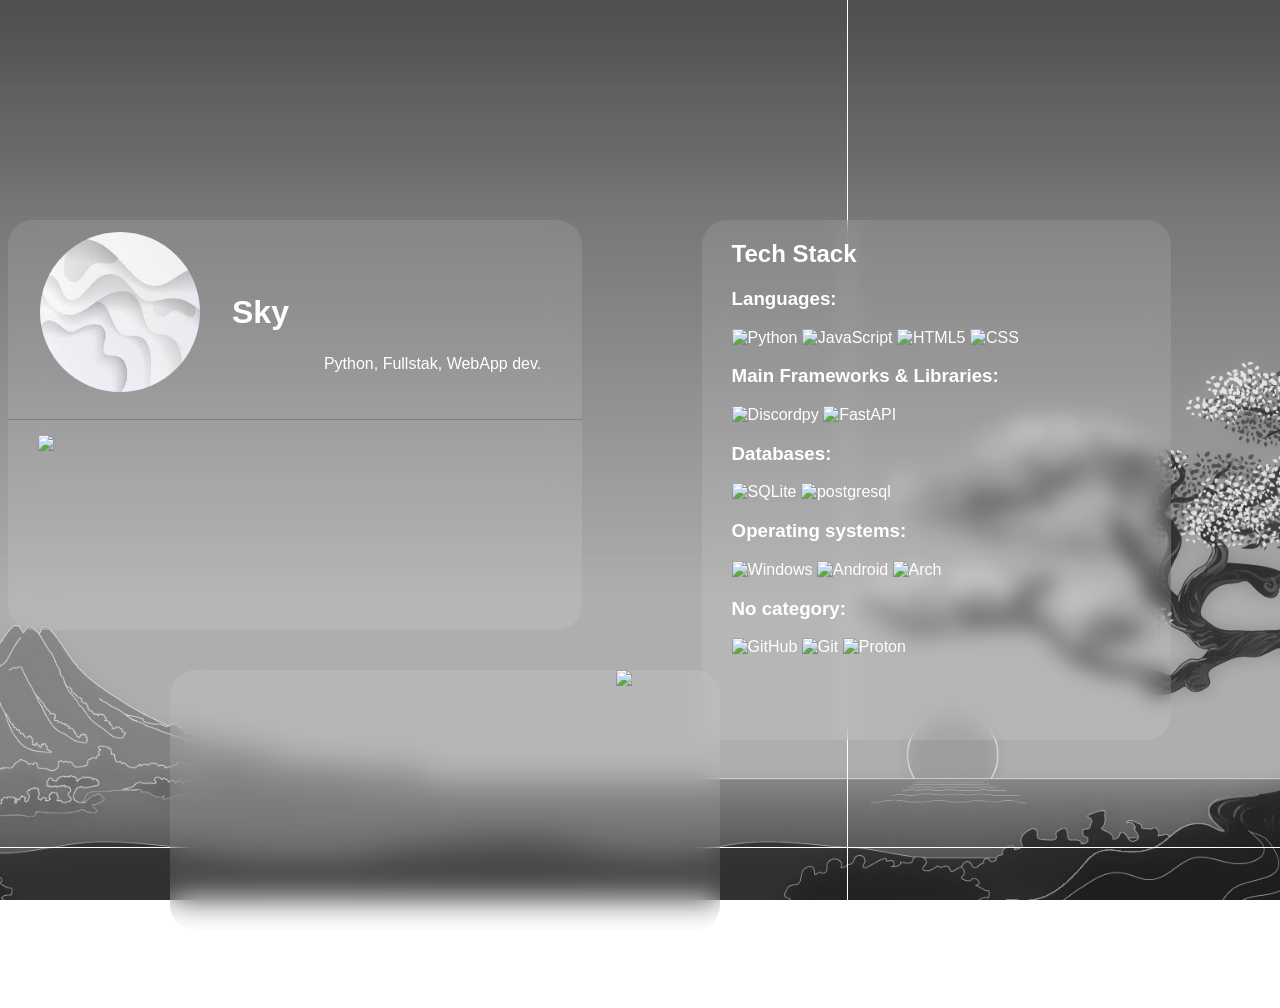
==== fix.html @ 6ad4c769 "Деплой на гит" ====
<!DOCTYPE html>
<html lang="ru">
<head>
    <meta charset="UTF-8">
    <title>Bio fix</title>
    <link rel="stylesheet" href="/style.css">
    <libk rel="icon" href=""
</head>
<body>

<div class="bg"></div>

<div class="wid-cont">
    <div id="widget">
        <header> 
            <img src="/ref/images.jpg" alt="avatar">
            <h1>Sky</h1>
            <p>Python, Fullstak, WebApp dev.</p>
        </header> 
    <div class="separator"></div>
        <div class="dis">
            <img src="https://lanyard.cnrad.dev/api/938136346147582045?animated=false&theme=dark&animatedDecoration=false&hideStatus=true&hideTag=true&hideProfile=true&bg=0%2C0%2C1" >
    </div>
   </div> 

    <div id="w-ts">
        <div id="ts">
            <h2 id="-tech-stack-">Tech Stack</h2>
            <h3 id="-languages-">Languages:</h3>
            <p><img src="https://img.shields.io/badge/python-3670A0?style=for-the-badge&amp;logo=python&amp;logoColor=ffdd54" alt="Python">
            <img src="https://img.shields.io/badge/javascript-323330.svg?style=for-the-badge&amp;logo=javascript&amp;logoColor=%23F7DF1E" alt="JavaScript">
            <img src="https://img.shields.io/badge/html5-E34F26.svg?style=for-the-badge&amp;logo=html5&amp;logoColor=white" alt="HTML5">
            <img src="https://img.shields.io/badge/css3-1572B6.svg?style=for-the-badge&amp;logo=css3&amp;logoColor=white" alt="CSS"></p>
            <h3 id="-main-frameworks-libraries-">Main Frameworks &amp; Libraries:</h3>
            <img src="https://custom-icon-badges.demolab.com/badge/Discord.py-323330?style=for-the-badge&amp;logo=discord-py&amp;logoColor=white" alt="Discordpy">
            <img src="https://img.shields.io/badge/FastAPI-009688?logo=fastapi&logoColor=white&style=for-the-badge" alt="FastAPI">
            <h3 id="-databases-">Databases:</h3>
            <img src="https://img.shields.io/badge/sqlite-07405e.svg?style=for-the-badge&amp;logo=sqlite&amp;logoColor=white" alt="SQLite">
            <img src="https://img.shields.io/badge/postgresql-4169e1?style=for-the-badge&logo=postgresql&logoColor=white" alt="postgresql">
            <h3 id="-operating-systems-">Operating systems:</h3>
            <img src="https://custom-icon-badges.demolab.com/badge/Windows-bfe0f5?logo=windows&amp;logoColor=white&amp;style=for-the-badge" alt="Windows">
            <img src="https://img.shields.io/badge/Android-3A8533?logo=android&logoColor=white&style=for-the-badge" alt="Android">
            <img src="https://img.shields.io/badge/Arch%20Linux-1793D1?style=for-the-badge&logo=arch-linux&logoColor=fff" alt="Arch">
            <h3 id="-no-category-">No category:</h3>
            <p><img src="https://img.shields.io/badge/github-121011.svg?style=for-the-badge&amp;logo=github&amp;logoColor=white" alt="GitHub">
            <img src="https://img.shields.io/badge/git-F05033.svg?style=for-the-badge&amp;logo=git&amp;logoColor=white" alt="Git">
            <img src="https://img.shields.io/badge/ProtonMail-8B89CC?style=for-the-badge&logo=protonmail&logoColor=white" alt="Proton">
        </div>
   </div> 
</div>

<div id="g-st"> 
   <div class="streak"> 
    <img src="https://streak-stats.demolab.com/?user=SKyLine-ax%20&theme=transparent&hide_border=true&card_width=400&card_height=300&dates=117AFF">
    </div>
</div>

</body>
</html>
---- style.css ----
:root{
    --background: url('./ref/Tree_dark.png');
}

.bg {
    position: fixed;
    background: var(--background) center/cover no-repeat;
    z-index: -1;
    top: 0;
    left: 0;
    width: 100%;
    height: 100%;
}

.wid-cont{
    display: flex;
    flex-direction: row;
    justify-content: center;
    gap: 120px;
    margin-top: 220px;
    color: white;
    font-family: sans-serif;
}

#widget{
    width: 660px;
    height: 410px;
    background: rgba(255, 255, 255, 0.1);
    backdrop-filter: blur(15px);
    border-radius: 25px;

}   

#w-ts{
    margin-right: 8%;
    width: 540px;
    height: 520px;
    backdrop-filter: blur(10px);
    background:  rgba(255, 255, 255, 0.1);
    -webkit-backdrop-filter: blur(10px);
    border: 50px;
    border-radius: 25px;
}
    

.separator {
  border-bottom: 1px solid #808080; 
  margin: 15px 0; 
}

header img {
    animation: 1s ease-in-out .2s both avatar;
    border-radius: 50%; 
    padding: 12px;
    width: clamp(65px, 26vmin, 160px);
    height: clamp(60px, 26vmin, 160px); 
    pointer-events: none;
    margin-left: 20px;
}

header{
    display: flex;
    align-items: center;
    gap: 20px;
}

header h1 {
    margin-top: -15vh;
    margin: 0;
}

header p {
    
    padding: 15px;
    margin-top: 120px;
}

.dis{
    padding-left: 30px;
}

.streak{
    margin-right: 16%;
}

#g-st {
    display: flex;
    position: relative;
    top: -70px;
    justify-content: flex-end;
    margin-left: 18vh;
    width: 550px;
    height: 260px;
    backdrop-filter: blur(15px);
    background: rgba(255,255,255,0.1);
    -webkit-backdrop-filter: blur(15px);
    border: 50px;
    border-radius: 25px;
}

#ts {
    padding-left: 30px;
}
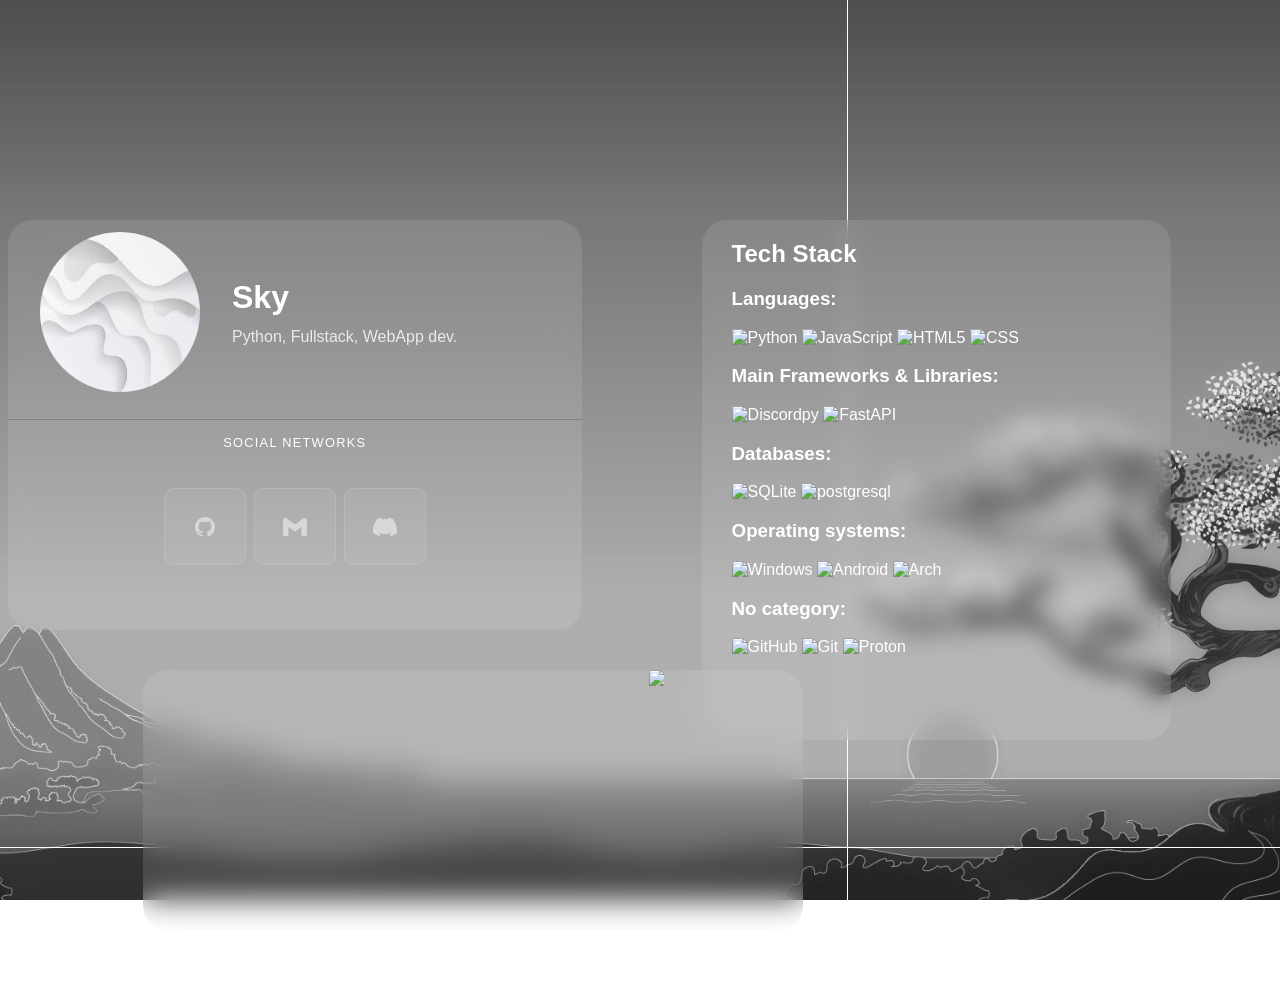
==== commit e78b3163: "Стрик, основной виджет" ====
--- a/fix.html
+++ b/fix.html
@@ -4,8 +4,8 @@
     <meta charset="UTF-8">
     <title>Bio fix</title>
     <link rel="stylesheet" href="/style.css">
-    <libk rel="icon" href=""
 </head>
+
 <body>
 
 <div class="bg"></div>
@@ -13,15 +13,42 @@
 <div class="wid-cont">
     <div id="widget">
         <header> 
-            <img src="/ref/images.jpg" alt="avatar">
-            <h1>Sky</h1>
-            <p>Python, Fullstak, WebApp dev.</p>
+            <img src="/ref/images.jpg" alt="avatar"> 
+            <div class="header-text">
+                <h1>Sky</h1>
+                <p>Python, Fullstack, WebApp dev.</p>
+            </div>
         </header> 
-    <div class="separator"></div>
-        <div class="dis">
-            <img src="https://lanyard.cnrad.dev/api/938136346147582045?animated=false&theme=dark&animatedDecoration=false&hideStatus=true&hideTag=true&hideProfile=true&bg=0%2C0%2C1" >
-    </div>
-   </div> 
+
+        <div class="separator"></div>
+
+
+
+        <div class="social-label">Social Networks</div>
+        <div class="social-row">
+
+
+        <a class="icon-btn" href="https://github.com/SKyLine-ax" target="_blank" title="GitHub">
+            <svg viewBox="0 0 24 24" fill="currentColor">
+            <path d="M12 2C6.477 2 2 6.484 2 12.017c0 4.425 2.865 8.18 6.839 9.504.5.092.682-.217.682-.483 0-.237-.008-.868-.013-1.703-2.782.605-3.369-1.343-3.369-1.343-.454-1.158-1.11-1.466-1.11-1.466-.908-.62.069-.608.069-.608 1.003.07 1.531 1.032 1.531 1.032.892 1.53 2.341 1.088 2.91.832.092-.647.35-1.088.636-1.338-2.22-.253-4.555-1.113-4.555-4.951 0-1.093.39-1.988 1.029-2.688-.103-.253-.446-1.272.098-2.65 0 0 .84-.27 2.75 1.026A9.564 9.564 0 0112 6.844c.85.004 1.705.115 2.504.337 1.909-1.296 2.747-1.027 2.747-1.027.546 1.379.202 2.398.1 2.651.64.7 1.028 1.595 1.028 2.688 0 3.848-2.339 4.695-4.566 4.943.359.309.678.92.678 1.855 0 1.338-.012 2.419-.012 2.747 0 .268.18.58.688.482A10.019 10.019 0 0022 12.017C22 6.484 17.522 2 12 2z"/>
+            </svg>
+        </a>
+
+        <a class="icon-btn" href="mailto:unixlin@proton.me" title="ProtonMail">
+            <svg viewBox="0 0 24 24" fill="currentColor">
+            <path d="M24 5.457v13.909c0 .904-.732 1.636-1.636 1.636h-3.819V11.73L12 16.64l-6.545-4.91v9.273H1.636A1.636 1.636 0 010 19.366V5.457c0-2.023 2.309-3.178 3.927-1.964L5.455 4.64 12 9.548l6.545-4.91 1.528-1.145C21.69 2.28 24 3.434 24 5.457z"/>
+            </svg>
+        </a>
+
+
+        <a class="icon-btn" href="https://discord.com/users/938136346147582045" target="_blank" title="Discord">
+            <svg viewBox="0 0 24 24" fill="currentColor">
+            <path d="M20.317 4.37a19.791 19.791 0 00-4.885-1.515.074.074 0 00-.079.037c-.21.375-.444.864-.608 1.25a18.27 18.27 0 00-5.487 0 12.64 12.64 0 00-.617-1.25.077.077 0 00-.079-.037A19.736 19.736 0 003.677 4.37a.07.07 0 00-.032.027C.533 9.046-.32 13.58.099 18.057a.082.082 0 00.031.057 19.9 19.9 0 005.993 3.03.078.078 0 00.084-.028c.462-.63.874-1.295 1.226-1.994a.076.076 0 00-.041-.106 13.107 13.107 0 01-1.872-.892.077.077 0 01-.008-.128 10.2 10.2 0 00.372-.292.074.074 0 01.077-.01c3.928 1.793 8.18 1.793 12.062 0a.074.074 0 01.078.01c.12.098.246.198.373.292a.077.077 0 01-.006.127 12.299 12.299 0 01-1.873.892.077.077 0 00-.041.107c.36.698.772 1.362 1.225 1.993a.076.076 0 00.084.028 19.839 19.839 0 006.002-3.03.077.077 0 00.032-.054c.5-5.177-.838-9.674-3.549-13.66a.061.061 0 00-.031-.03z"/>
+            </svg>
+        </a>
+
+        </div>
+    </div> 
 
     <div id="w-ts">
         <div id="ts">
--- a/style.css
+++ b/style.css
@@ -58,21 +58,26 @@
     margin-left: 20px;
 }
 
-header{
+header {
     display: flex;
     align-items: center;
     gap: 20px;
 }
 
+.header-text {
+    display: flex;
+    flex-direction: column;
+    justify-content: center;
+}
+
 header h1 {
-    margin-top: -15vh;
     margin: 0;
 }
 
 header p {
-    
-    padding: 15px;
-    margin-top: 120px;
+    margin: 0;
+    opacity: 0.8;
+    padding-top: 12px; 
 }
 
 .dis{
@@ -80,7 +85,7 @@
 }
 
 .streak{
-    margin-right: 16%;
+    margin-right: 21%;
 }
 
 #g-st {
@@ -88,8 +93,8 @@
     position: relative;
     top: -70px;
     justify-content: flex-end;
-    margin-left: 18vh;
-    width: 550px;
+    margin-left: 15vh;
+    width: 660px;
     height: 260px;
     backdrop-filter: blur(15px);
     background: rgba(255,255,255,0.1);
@@ -100,4 +105,52 @@
 
 #ts {
     padding-left: 30px;
+
 }
+
+.social-label {
+  font-size: 0.8rem;
+  color: rgb(255, 255, 255);
+  letter-spacing: 0.1em;
+  text-transform: uppercase;
+  margin: 14px 0 8px;
+  text-align: center;
+}
+
+.social-row {
+  display: flex;
+  gap: 8px;
+  flex-wrap: wrap;
+  justify-content: center; 
+  padding: 30px;
+}
+
+.icon-btn {
+  display: flex;
+  align-items: center;
+  justify-content: center;  
+  width: 80px;
+  height: 75px;
+  border-radius: 10px;
+  background: rgba(255,255,255,0.06);
+  border: 1px solid rgba(255,255,255,0.12);
+  color: rgba(255,255,255,0.5);
+  text-decoration: none;
+  transition: all 0.2s ease;
+}
+
+.icon-btn svg {
+  width: 24px;
+  height: 24px;
+  display: block;
+  flex-shrink: 0;
+  pointer-events: none;
+}
+
+
+.icon-btn:hover {  
+  background: rgba(74,179,244,0.15);
+  border-color: #4ab3f4;
+  color: #4ab3f4;
+  transform: translateY(-2px);
+}
